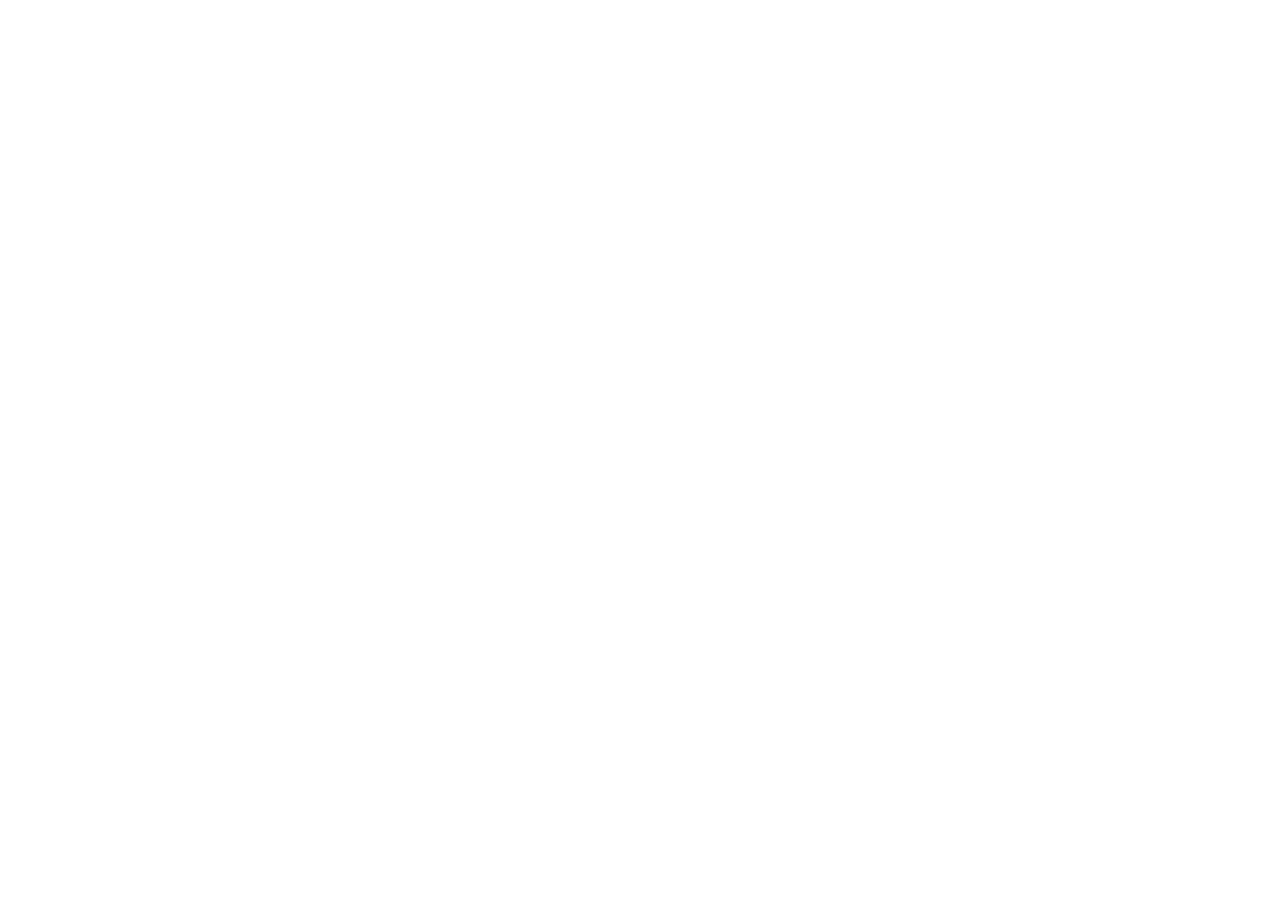
==== templates/member.html @ 2cc00a39 "create member page" ====
<!DOCTYPE html>
<html lang="en">
<head>
    <meta charset="UTF-8">
    <meta name="viewport" content="width=device-width, initial-scale=1.0">
    <title>RoadBuddy</title>

    <!-- Leaflet CSS and js file -->
    <link rel="stylesheet" href="https://unpkg.com/leaflet@1.9.4/dist/leaflet.css"
    integrity="sha256-p4NxAoJBhIIN+hmNHrzRCf9tD/miZyoHS5obTRR9BMY="
    crossorigin=""/>
    <script src="https://unpkg.com/leaflet@1.9.4/dist/leaflet.js"
    integrity="sha256-20nQCchB9co0qIjJZRGuk2/Z9VM+kNiyxNV1lvTlZBo="
    crossorigin=""></script>

    <!-- custom css -->
    <link rel="stylesheet" href="../static/member.css">

</head>
<body>
    
    <!-- custom js -->
    <script src="../static/member.js"></script>
</body>
</html>
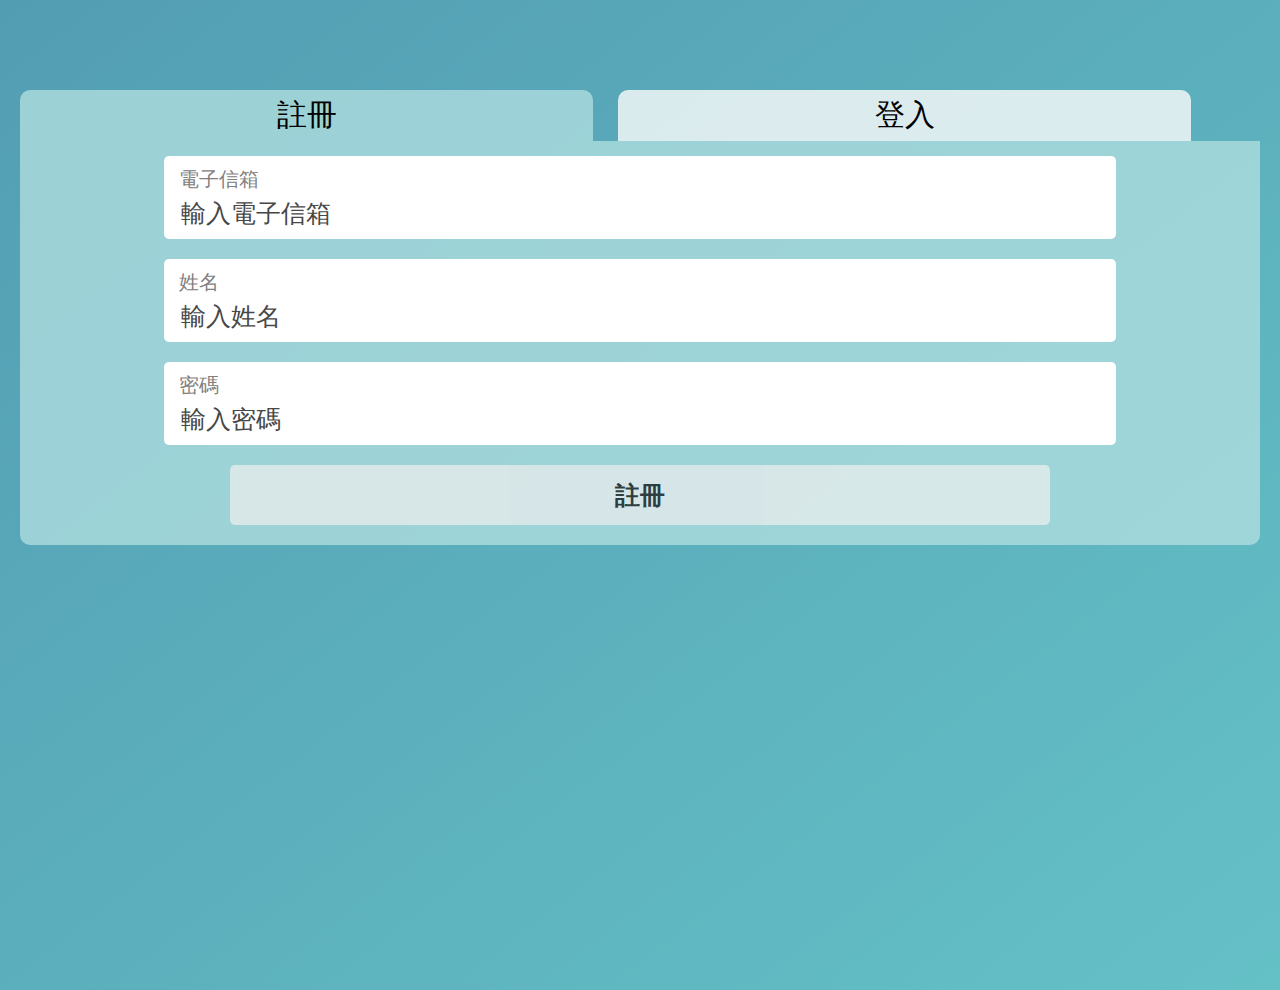
==== commit 68129dcc: "complete signup view" ====
--- a/templates/member.html
+++ b/templates/member.html
@@ -5,19 +5,36 @@
     <meta name="viewport" content="width=device-width, initial-scale=1.0">
     <title>RoadBuddy</title>
 
-    <!-- Leaflet CSS and js file -->
-    <link rel="stylesheet" href="https://unpkg.com/leaflet@1.9.4/dist/leaflet.css"
-    integrity="sha256-p4NxAoJBhIIN+hmNHrzRCf9tD/miZyoHS5obTRR9BMY="
-    crossorigin=""/>
-    <script src="https://unpkg.com/leaflet@1.9.4/dist/leaflet.js"
-    integrity="sha256-20nQCchB9co0qIjJZRGuk2/Z9VM+kNiyxNV1lvTlZBo="
-    crossorigin=""></script>
-
     <!-- custom css -->
     <link rel="stylesheet" href="../static/member.css">
 
 </head>
 <body>
+    <div class="backgroud">
+        <div class="title">
+            <div class="title-signup">註冊</div>
+            <div class="title-login">登入</div>
+        </div>
+
+        <div class="signup">
+            <form action="">
+                <div class="form-div">
+                    <div class="form-div-title">電子信箱</div>
+                    <input type="email" name="email" placeholder="輸入電子信箱">
+                </div>
+                <div class="form-div">
+                    <div class="form-div-title">姓名</div>
+                    <input type="text" name="username" placeholder="輸入姓名">
+                </div>
+                <div class="form-div">
+                    <div class="form-div-title">密碼</div>
+                    <input type="password" name="password" placeholder="輸入密碼">
+                </div>
+                <input type="submit" value="註冊">
+            </form>
+        </div>
+
+    <div>
     
     <!-- custom js -->
     <script src="../static/member.js"></script>
--- a/static/member.css
+++ b/static/member.css
@@ -0,0 +1,100 @@
+body {
+    margin: 0;
+}
+
+.backgroud {
+    /* display: flex;
+    flex-wrap: wrap;
+    justify-content: center;
+    align-items: center; */
+    width: 100%;
+    height: 100vh;
+    padding-top: 90px;
+    background-image: 
+    linear-gradient(to bottom right, 
+                    rgb(83,157,179),
+                    rgb(100,193,198));
+}
+
+.title {
+    display: flex;
+    font-size: 30px;
+    margin-left: 20px;
+    margin: 0 20px;
+    /* background-color: rgba(174,221,223,0.8); */
+
+
+}
+
+.title-signup {
+    background-color: rgba(174,221,223,0.8);
+    width: 44vw;
+    border-radius: 10px 10px 0px 0px;
+    text-align: center;
+    padding: 5px;
+}
+
+.title-login {
+    background-color: rgba(251, 251, 251, 0.8);
+    width: 44vw;
+    border-radius: 10px 10px 0px 0px;
+    text-align: center;
+    padding: 5px;
+    margin-left: 2%;
+}
+
+.signup {
+    display: flex;
+    justify-content: center;
+    background-color: rgba(174,221,223,0.8);
+    border-radius: 0 0 10px 10px;
+    margin: 0 20px;
+    padding-top: 5px;
+
+}
+
+form {
+    display: flex;
+    flex-wrap: wrap;
+    align-items: center;
+    justify-content: center;
+    width: 80vw;
+}
+
+.form-div {
+    width: 90%;
+    background-color: white;
+    border-radius: 5px;
+    margin: 10px;
+    padding: 10px 15px 10px 15px;
+
+}
+
+input[type=email], input[type=text], input[type=password] {
+    border-style: none;
+    background-color: rgba(174,221,223,0);
+    font-size: 25px;
+    width: 100%;
+}
+
+::placeholder {
+    color: rgb(71, 71, 71);
+}
+
+.form-div-title {
+    font-size: 20px;
+    margin-bottom: 5px;
+    color: grey;
+}
+
+input[type=submit] {
+    width: 80%;
+    height: 60px;
+    margin: 10px 10px 20px 10px;
+    border-radius: 5px;
+    border-style: none;
+    opacity: 0.7;
+    font-size: 25px;
+    font-weight: 700;
+    
+}
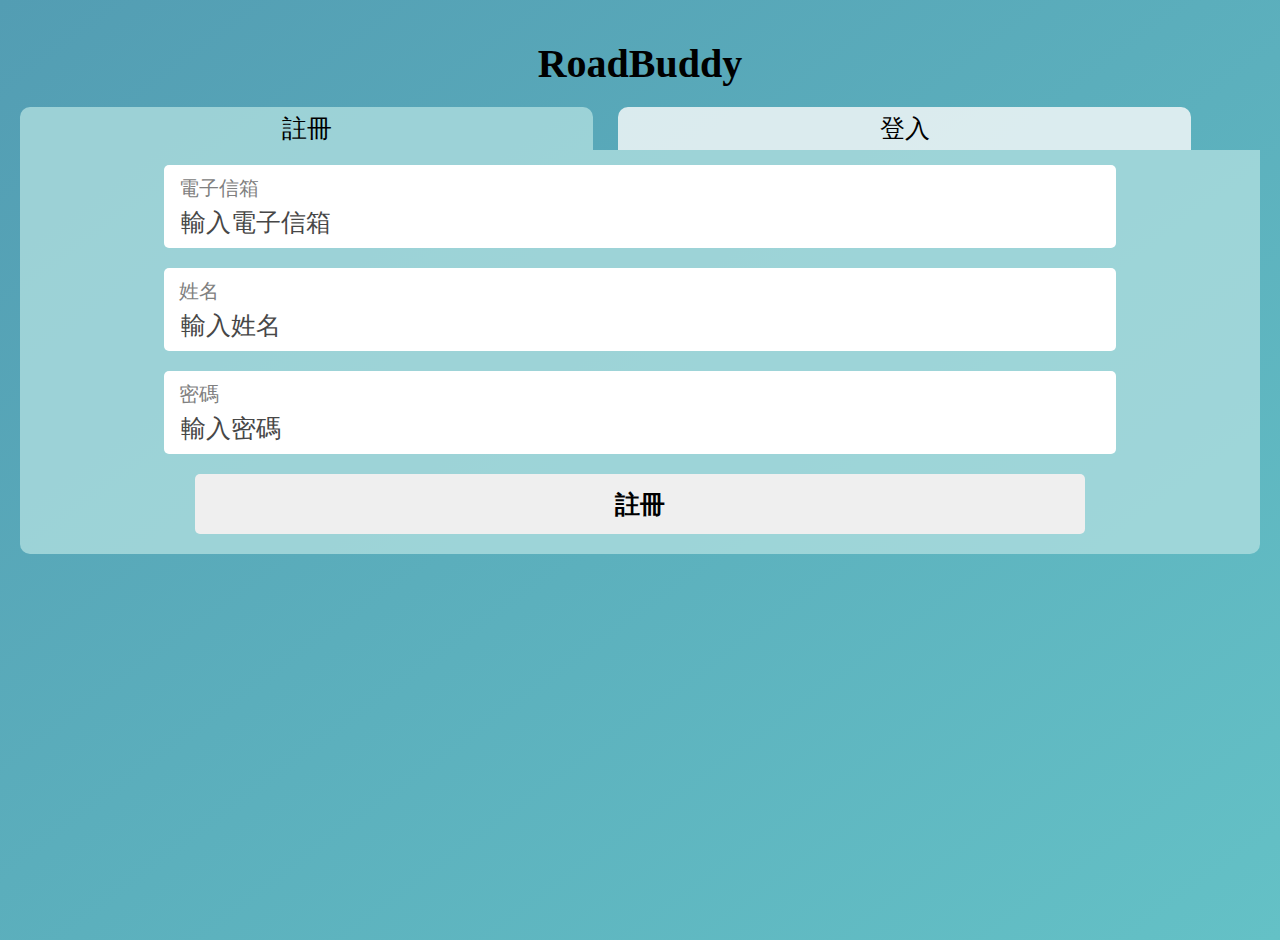
==== commit cecf2745: "complete login view" ====
--- a/templates/member.html
+++ b/templates/member.html
@@ -11,6 +11,7 @@
 </head>
 <body>
     <div class="backgroud">
+        <div class="RoadBuddy">RoadBuddy</div>
         <div class="title">
             <div class="title-signup">註冊</div>
             <div class="title-login">登入</div>
@@ -34,6 +35,19 @@
             </form>
         </div>
 
+        <div class="login">
+            <form action="">
+                <div class="form-div">
+                    <div class="form-div-title">電子信箱</div>
+                    <input type="email" name="email" placeholder="輸入電子信箱">
+                </div>
+                <div class="form-div">
+                    <div class="form-div-title">密碼</div>
+                    <input type="password" name="password" placeholder="輸入密碼">
+                </div>
+                <input type="submit" value="登入">
+            </form>
+        </div>
     <div>
     
     <!-- custom js -->
--- a/static/member.css
+++ b/static/member.css
@@ -3,24 +3,28 @@
 }
 
 .backgroud {
-    /* display: flex;
-    flex-wrap: wrap;
-    justify-content: center;
-    align-items: center; */
     width: 100%;
     height: 100vh;
-    padding-top: 90px;
+    padding-top: 40px;
     background-image: 
     linear-gradient(to bottom right, 
                     rgb(83,157,179),
                     rgb(100,193,198));
 }
 
+.RoadBuddy {
+    width: 90%;
+    text-align: center;
+    font-size: 40px;
+    font-weight: 900;
+    margin: auto;
+}
+
 .title {
     display: flex;
-    font-size: 30px;
+    font-size: 25px;
     margin-left: 20px;
-    margin: 0 20px;
+    margin: 20px 20px 0 20px ;
     /* background-color: rgba(174,221,223,0.8); */
 
 
@@ -47,6 +51,16 @@
     display: flex;
     justify-content: center;
     background-color: rgba(174,221,223,0.8);
+    border-radius: 0 0 10px 10px;
+    margin: 0 20px;
+    padding-top: 5px;
+
+}
+
+.login {
+    display: none;
+    justify-content: center;
+    background-color: rgba(251, 251, 251, 0.8);
     border-radius: 0 0 10px 10px;
     margin: 0 20px;
     padding-top: 5px;
@@ -88,13 +102,14 @@
 }
 
 input[type=submit] {
-    width: 80%;
+    width: calc(84% + 30px);
     height: 60px;
-    margin: 10px 10px 20px 10px;
+    margin: 10px 0 20px 0;
     border-radius: 5px;
     border-style: none;
-    opacity: 0.7;
+    /* opacity: 0.7; */
     font-size: 25px;
     font-weight: 700;
+    padding: 0;
     
 }
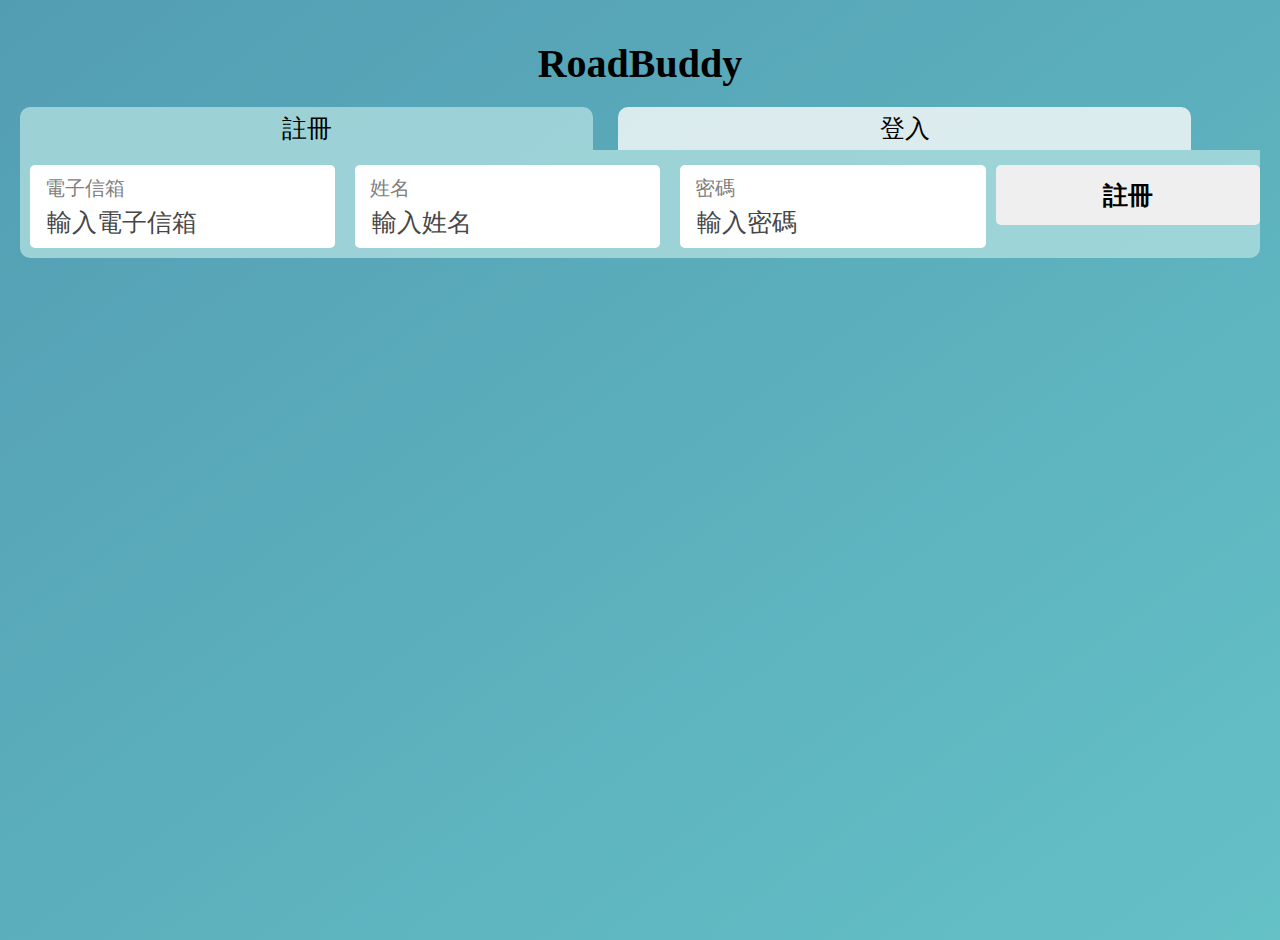
==== commit be09a4c1: "replace form tag with div tag" ====
--- a/templates/member.html
+++ b/templates/member.html
@@ -17,36 +17,33 @@
             <div class="title-login">登入</div>
         </div>
 
+
         <div class="signup">
-            <form action="">
-                <div class="form-div">
-                    <div class="form-div-title">電子信箱</div>
-                    <input type="email" name="email" placeholder="輸入電子信箱">
-                </div>
-                <div class="form-div">
-                    <div class="form-div-title">姓名</div>
-                    <input type="text" name="username" placeholder="輸入姓名">
-                </div>
-                <div class="form-div">
-                    <div class="form-div-title">密碼</div>
-                    <input type="password" name="password" placeholder="輸入密碼">
-                </div>
-                <input type="submit" value="註冊">
-            </form>
+            <div class="form-div">
+                <div class="form-div-title">電子信箱</div>
+                <input type="email" name="email" placeholder="輸入電子信箱">
+            </div>
+            <div class="form-div">
+                <div class="form-div-title">姓名</div>
+                <input type="text" name="username" placeholder="輸入姓名">
+            </div>
+            <div class="form-div">
+                <div class="form-div-title">密碼</div>
+                <input type="password" name="password" placeholder="輸入密碼">
+            </div>
+            <input type="submit" value="註冊">
         </div>
 
         <div class="login">
-            <form action="">
-                <div class="form-div">
-                    <div class="form-div-title">電子信箱</div>
-                    <input type="email" name="email" placeholder="輸入電子信箱">
-                </div>
-                <div class="form-div">
-                    <div class="form-div-title">密碼</div>
-                    <input type="password" name="password" placeholder="輸入密碼">
-                </div>
-                <input type="submit" value="登入">
-            </form>
+            <div class="form-div">
+                <div class="form-div-title">電子信箱</div>
+                <input type="email" name="email" placeholder="輸入電子信箱">
+            </div>
+            <div class="form-div">
+                <div class="form-div-title">密碼</div>
+                <input type="password" name="password" placeholder="輸入密碼">
+            </div>
+            <input type="submit" value="登入">
         </div>
     <div>
     
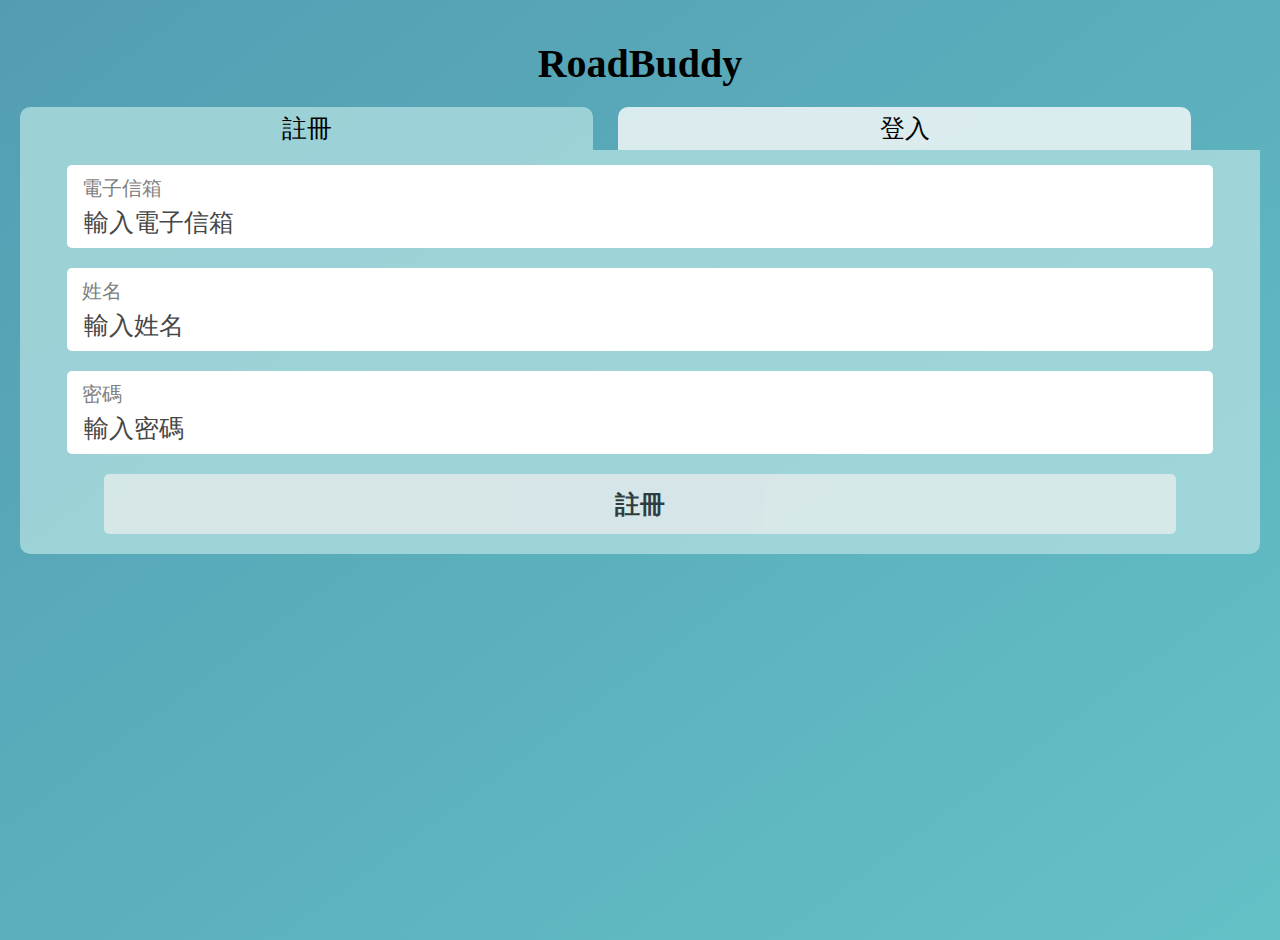
==== commit 1534355b: "change login/signup input tag to button tag" ====
--- a/templates/member.html
+++ b/templates/member.html
@@ -31,7 +31,7 @@
                 <div class="form-div-title">密碼</div>
                 <input type="password" name="password" placeholder="輸入密碼">
             </div>
-            <input type="submit" value="註冊">
+            <button type="submit" class="signup-btn">註冊</button>
         </div>
 
         <div class="login">
@@ -43,7 +43,7 @@
                 <div class="form-div-title">密碼</div>
                 <input type="password" name="password" placeholder="輸入密碼">
             </div>
-            <input type="submit" value="登入">
+            <button type="submit" class="login-btn">登入</button>
         </div>
     <div>
     
--- a/static/member.css
+++ b/static/member.css
@@ -25,9 +25,12 @@
     font-size: 25px;
     margin-left: 20px;
     margin: 20px 20px 0 20px ;
+    border-style: none;
     /* background-color: rgba(174,221,223,0.8); */
+}
 
-
+.title-signup:hover, .title-login:hover {
+    cursor: pointer;
 }
 
 .title-signup {
@@ -49,9 +52,12 @@
 
 .signup {
     display: flex;
+    flex-wrap: wrap;
+    align-items: center;
     justify-content: center;
     background-color: rgba(174,221,223,0.8);
     border-radius: 0 0 10px 10px;
+    border-style: none;
     margin: 0 20px;
     padding-top: 5px;
 
@@ -59,21 +65,24 @@
 
 .login {
     display: none;
+    flex-wrap: wrap;
+    align-items: center;
     justify-content: center;
     background-color: rgba(251, 251, 251, 0.8);
     border-radius: 0 0 10px 10px;
+    border-style: none;
     margin: 0 20px;
     padding-top: 5px;
 
 }
 
-form {
+/* form {
     display: flex;
     flex-wrap: wrap;
     align-items: center;
     justify-content: center;
     width: 80vw;
-}
+} */
 
 .form-div {
     width: 90%;
@@ -86,7 +95,7 @@
 
 input[type=email], input[type=text], input[type=password] {
     border-style: none;
-    background-color: rgba(174,221,223,0);
+    background-color: rgba(83, 186, 190, 0);
     font-size: 25px;
     width: 100%;
 }
@@ -101,15 +110,33 @@
     color: grey;
 }
 
-input[type=submit] {
+/* input[type=submit] {
     width: calc(84% + 30px);
     height: 60px;
     margin: 10px 0 20px 0;
     border-radius: 5px;
     border-style: none;
-    /* opacity: 0.7; */
+    opacity: 0.7;
     font-size: 25px;
     font-weight: 700;
     padding: 0;
     
+} */
+
+button {
+    width: calc(84% + 30px);
+    height: 60px;
+    margin: 10px 0 20px 0;
+    border-radius: 5px;
+    border-style: none;
+    font-size: 25px;
+    font-weight: 700;
+    padding: 0;
+    opacity: 0.7;    
 }
+
+button:hover {
+    opacity: 1;
+
+}
+
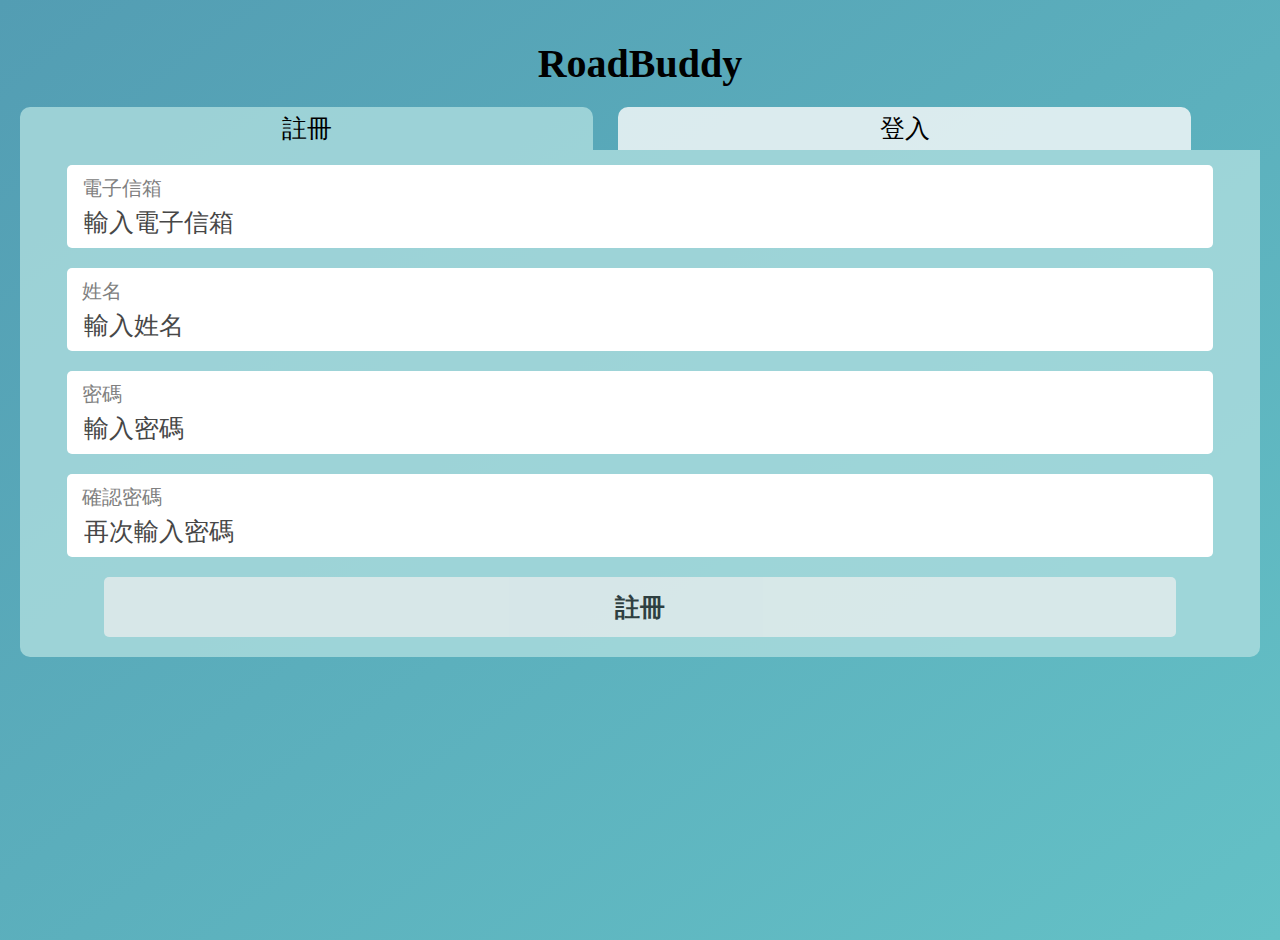
==== commit e6a6b52f: "add confirm password input" ====
--- a/templates/member.html
+++ b/templates/member.html
@@ -31,6 +31,10 @@
                 <div class="form-div-title">密碼</div>
                 <input type="password" name="password" placeholder="輸入密碼">
             </div>
+            <div class="form-div">
+                <div class="form-div-title">確認密碼</div>
+                <input type="password" name="confirm-password" placeholder="再次輸入密碼">
+            </div>
             <button type="submit" class="signup-btn">註冊</button>
         </div>
 
@@ -46,6 +50,9 @@
             <button type="submit" class="login-btn">登入</button>
         </div>
     <div>
+        
+    <div class="error_msg"></div>
+
     
     <!-- custom js -->
     <script src="../static/member.js"></script>
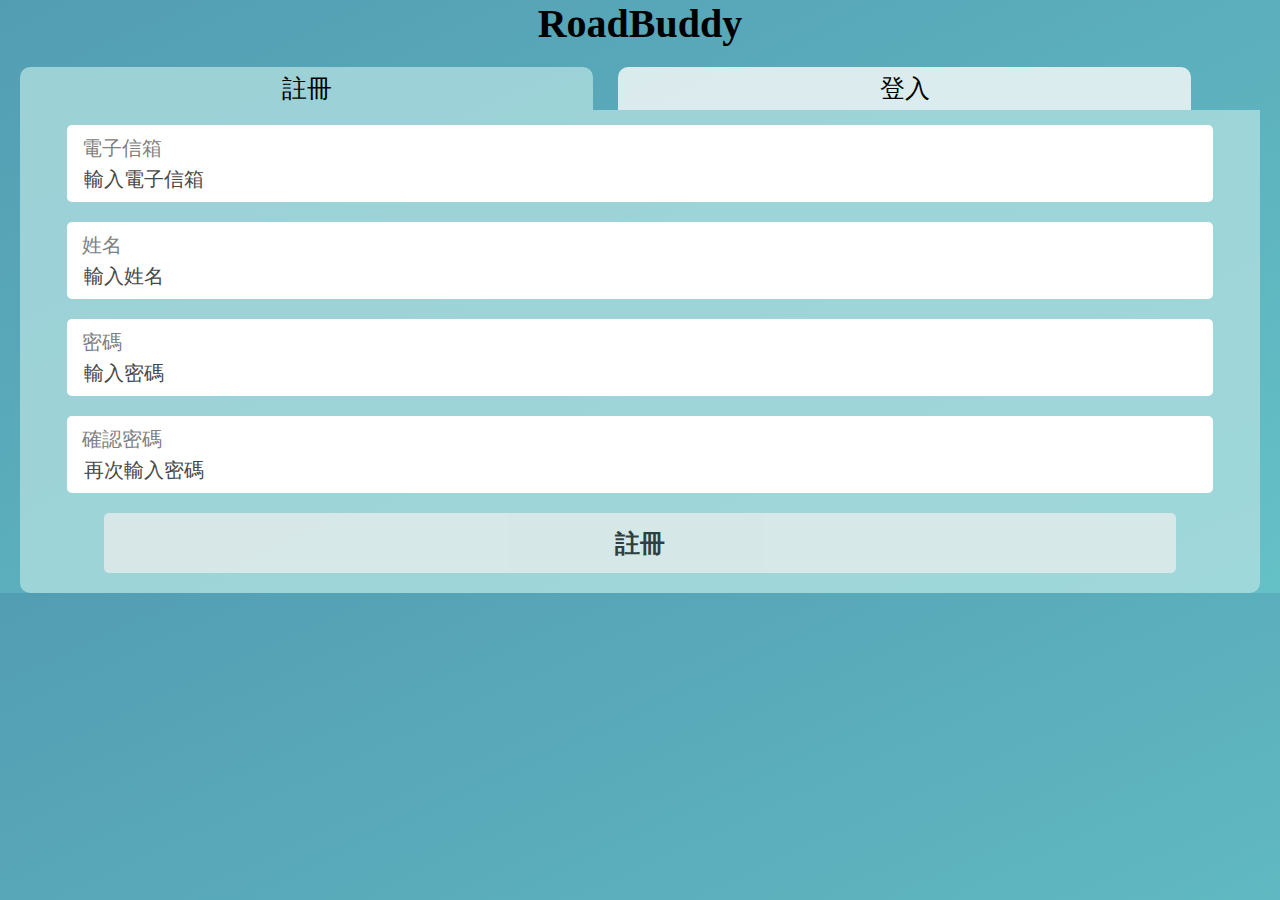
==== commit e588d5af: "add error msg" ====
--- a/templates/member.html
+++ b/templates/member.html
@@ -20,19 +20,27 @@
 
         <div class="signup">
             <div class="form-div">
-                <div class="form-div-title">電子信箱</div>
+                <div class="form-div-title email">
+                    <div>電子信箱</div>
+                </div>
                 <input type="email" name="email" placeholder="輸入電子信箱">
             </div>
             <div class="form-div">
-                <div class="form-div-title">姓名</div>
+                <div class="form-div-title username">
+                    <div>姓名</div>
+                </div>
                 <input type="text" name="username" placeholder="輸入姓名">
             </div>
             <div class="form-div">
-                <div class="form-div-title">密碼</div>
+                <div class="form-div-title password">
+                    <div>密碼</div>
+                </div>
                 <input type="password" name="password" placeholder="輸入密碼">
             </div>
             <div class="form-div">
-                <div class="form-div-title">確認密碼</div>
+                <div class="form-div-title confirm-password">
+                    <div>確認密碼</div>
+                </div>
                 <input type="password" name="confirm-password" placeholder="再次輸入密碼">
             </div>
             <button type="submit" class="signup-btn">註冊</button>
@@ -40,19 +48,20 @@
 
         <div class="login">
             <div class="form-div">
-                <div class="form-div-title">電子信箱</div>
+                <div class="form-div-title">
+                    <div>電子信箱</div>
+                </div>
                 <input type="email" name="email" placeholder="輸入電子信箱">
             </div>
             <div class="form-div">
-                <div class="form-div-title">密碼</div>
+                <div class="form-div-title">
+                    <div>密碼</div>
+                </div>
                 <input type="password" name="password" placeholder="輸入密碼">
             </div>
             <button type="submit" class="login-btn">登入</button>
         </div>
     <div>
-        
-    <div class="error_msg"></div>
-
     
     <!-- custom js -->
     <script src="../static/member.js"></script>
--- a/static/member.css
+++ b/static/member.css
@@ -1,8 +1,12 @@
 body {
     margin: 0;
+    background-image: 
+    linear-gradient(to bottom right, 
+                    rgb(83,157,179),
+                    rgb(100,193,198));
 }
 
-.backgroud {
+/* .backgroud {
     width: 100%;
     height: 100vh;
     padding-top: 40px;
@@ -10,7 +14,7 @@
     linear-gradient(to bottom right, 
                     rgb(83,157,179),
                     rgb(100,193,198));
-}
+} */
 
 .RoadBuddy {
     width: 90%;
@@ -95,8 +99,9 @@
 
 input[type=email], input[type=text], input[type=password] {
     border-style: none;
+    border-radius: 10px;
     background-color: rgba(83, 186, 190, 0);
-    font-size: 25px;
+    font-size: 20px;
     width: 100%;
 }
 
@@ -105,6 +110,7 @@
 }
 
 .form-div-title {
+    display: flex;
     font-size: 20px;
     margin-bottom: 5px;
     color: grey;
